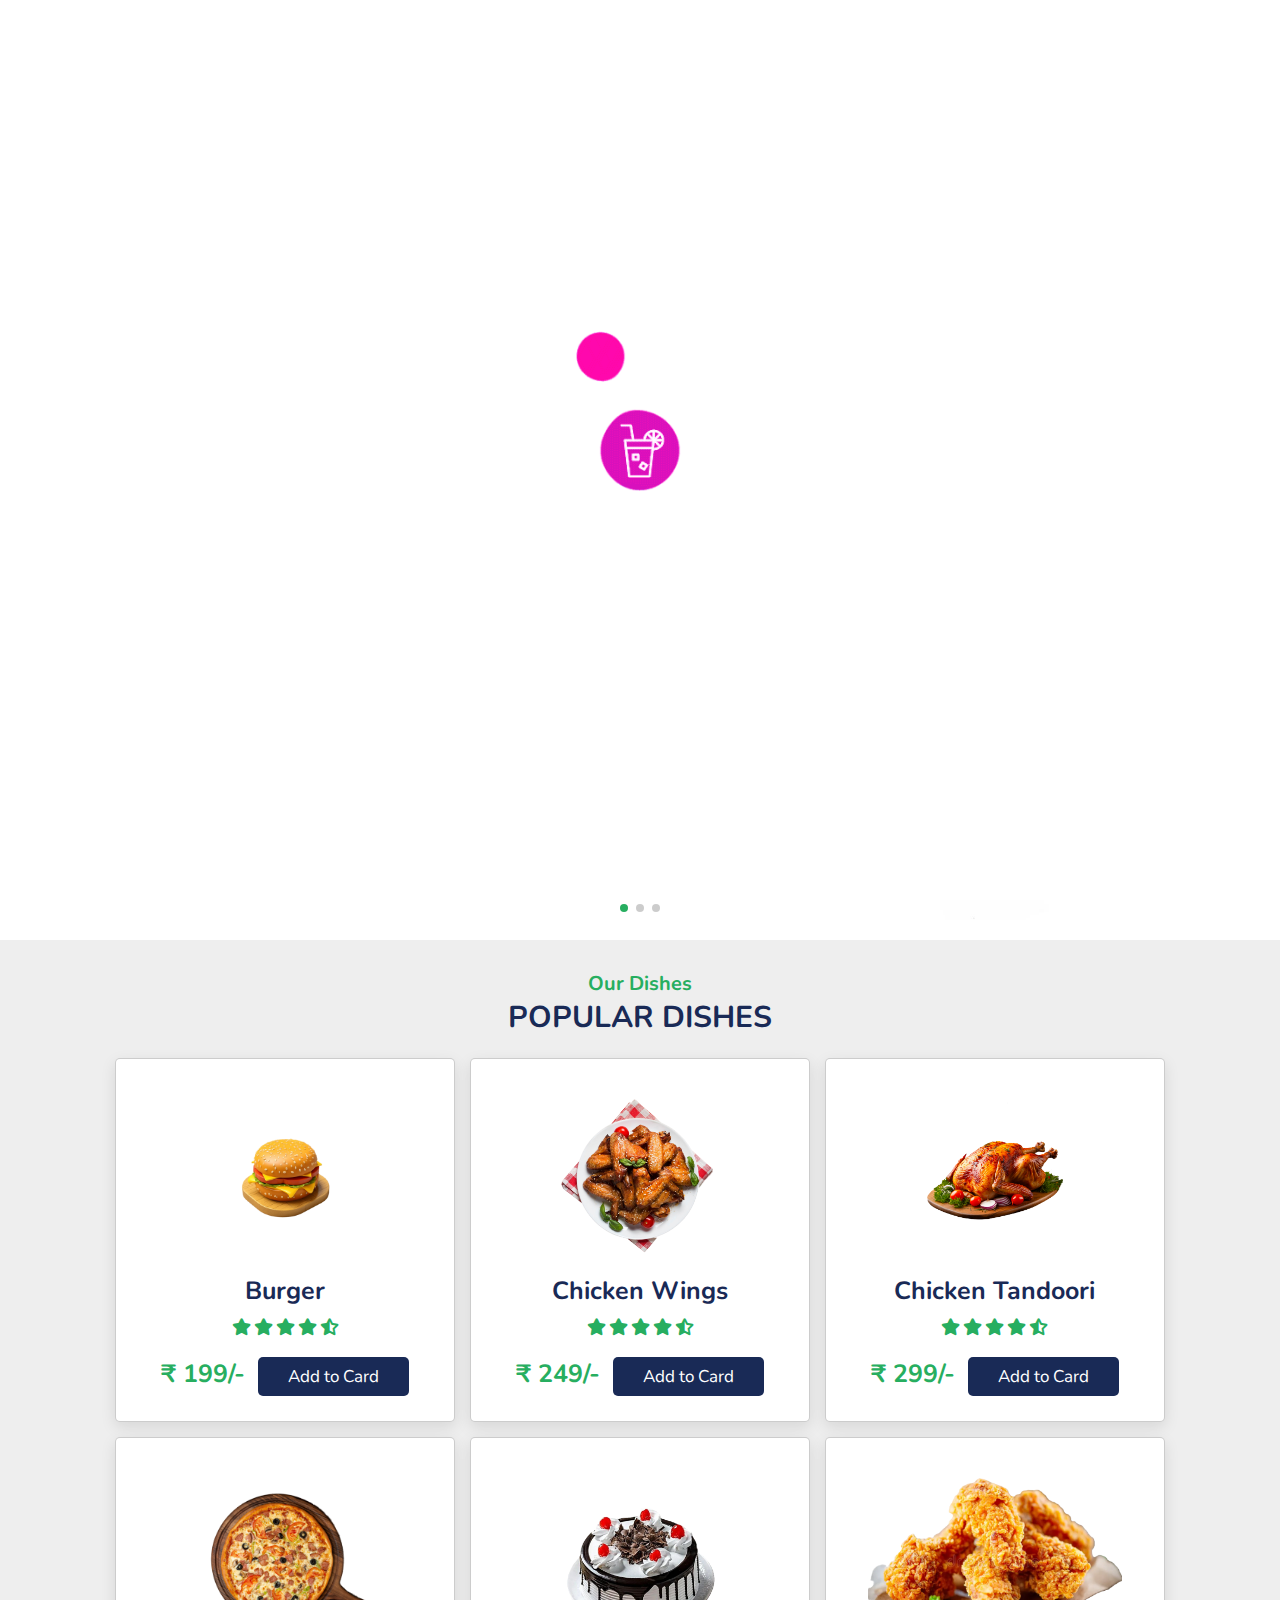
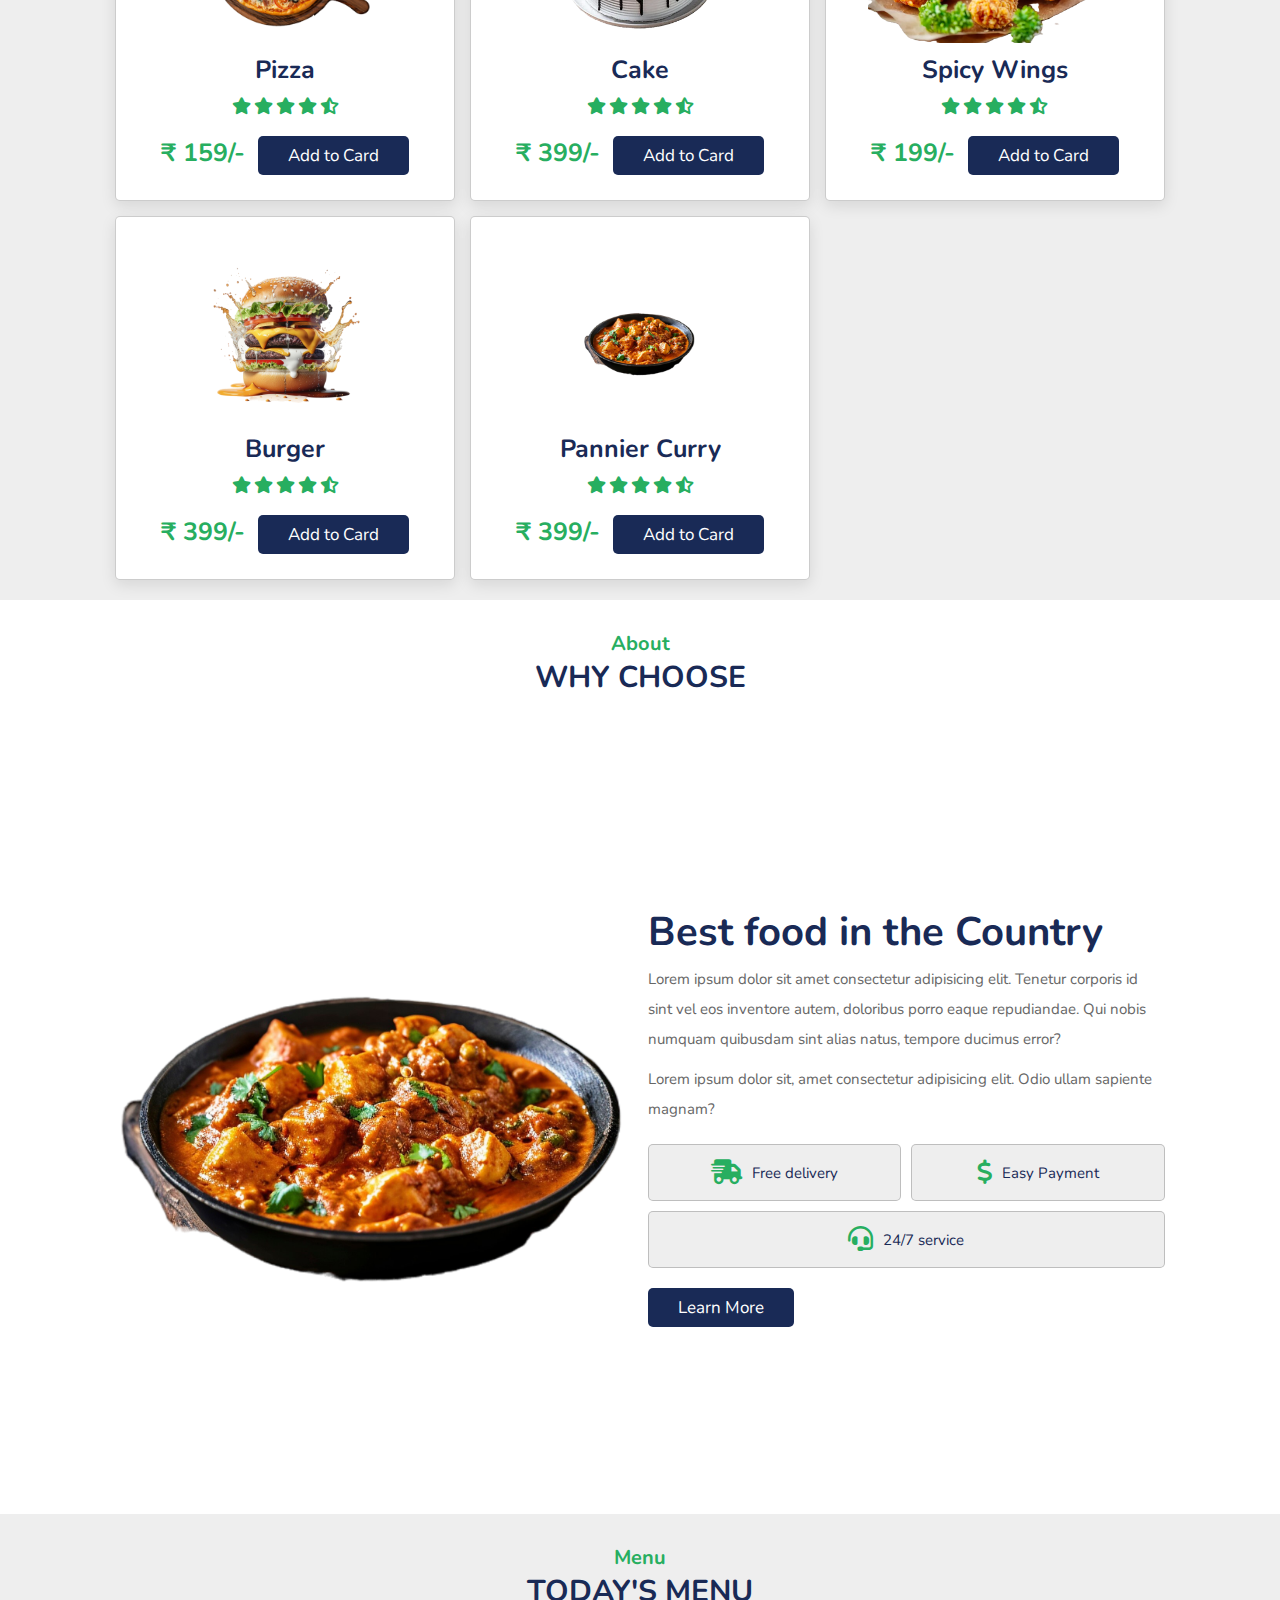
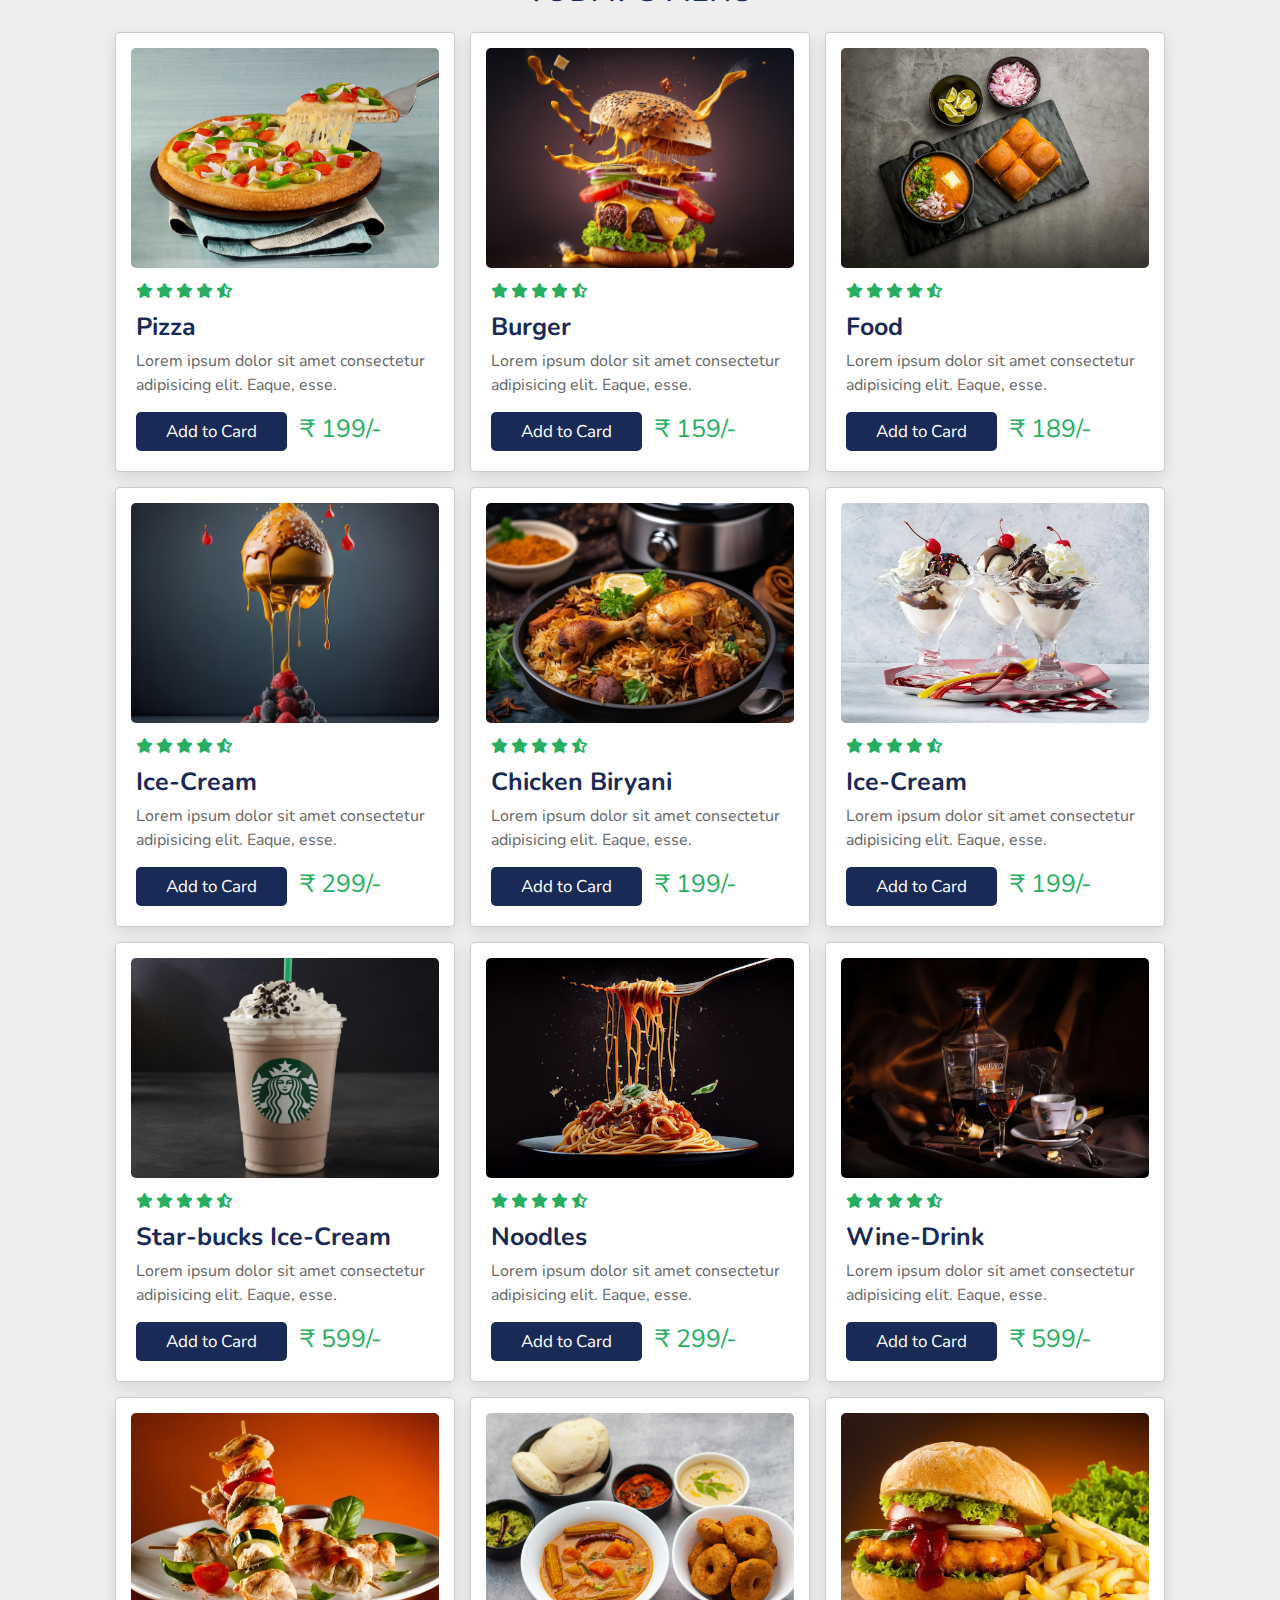
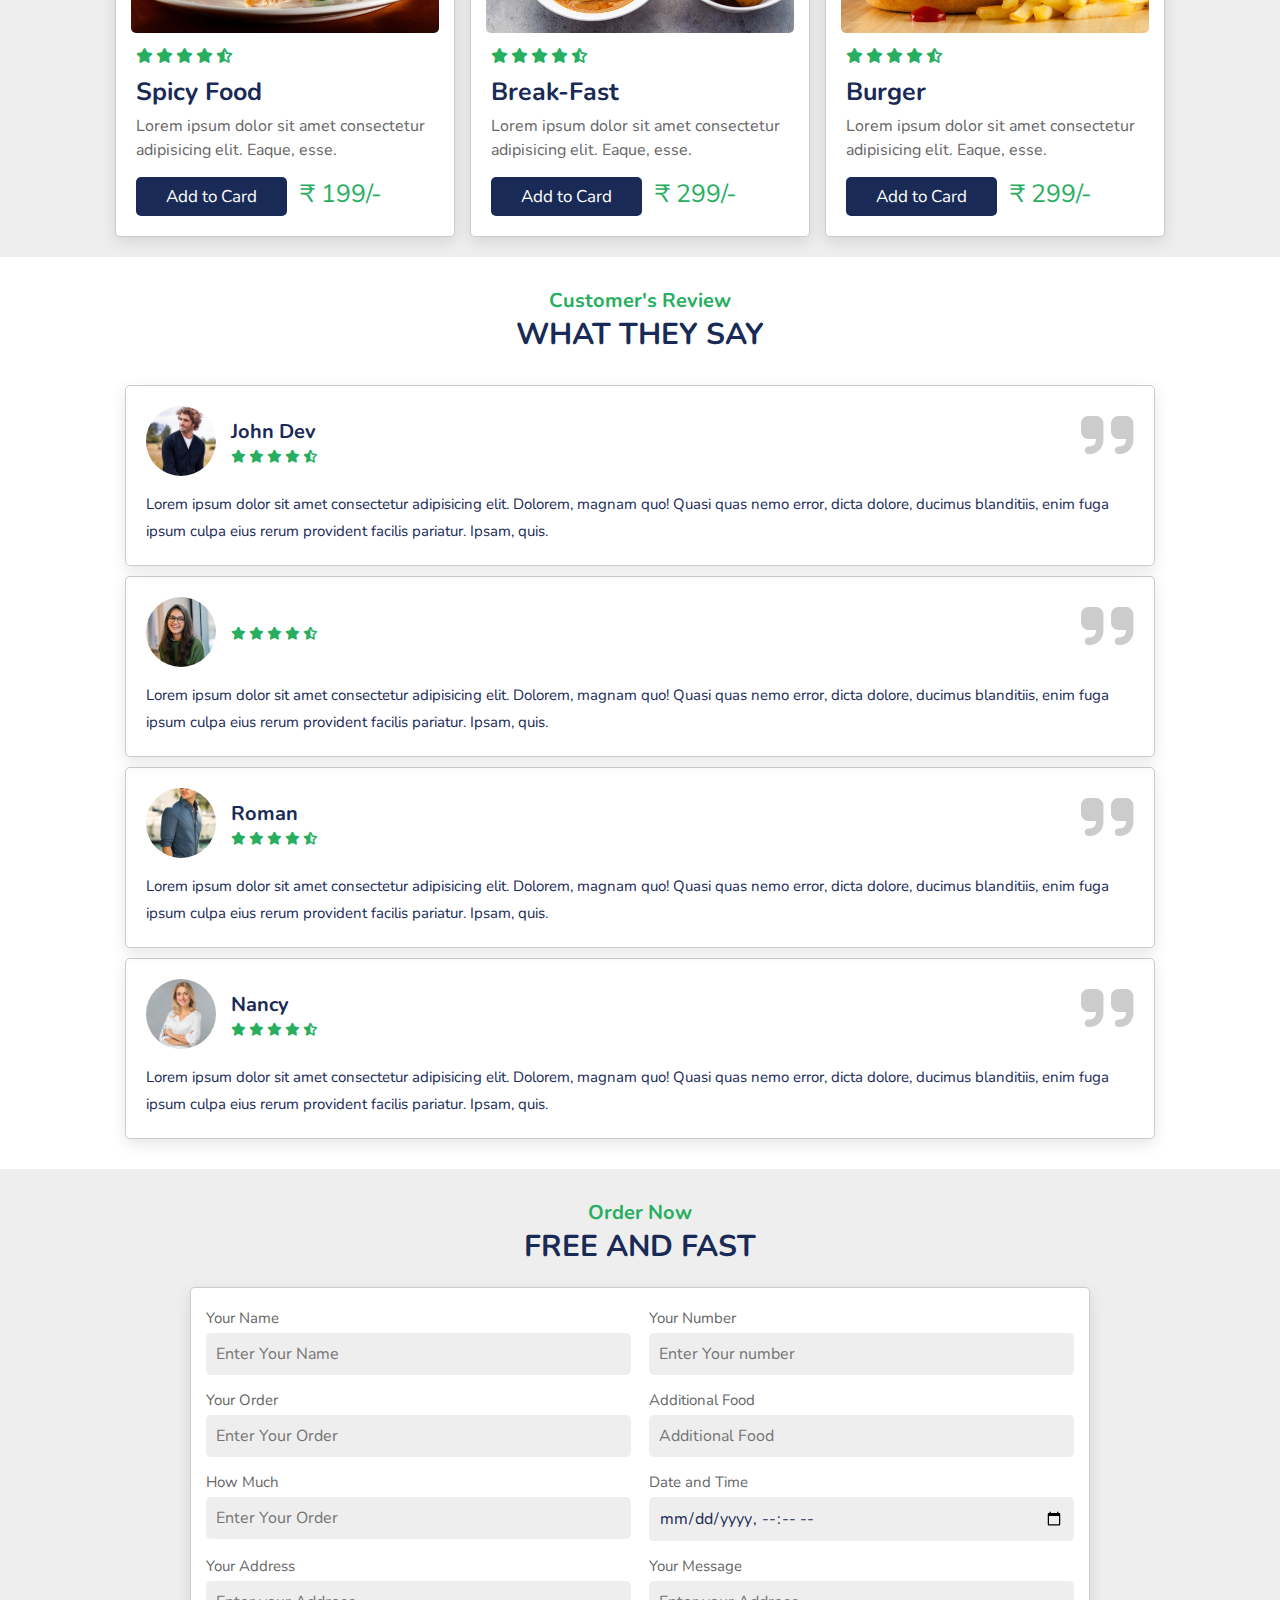
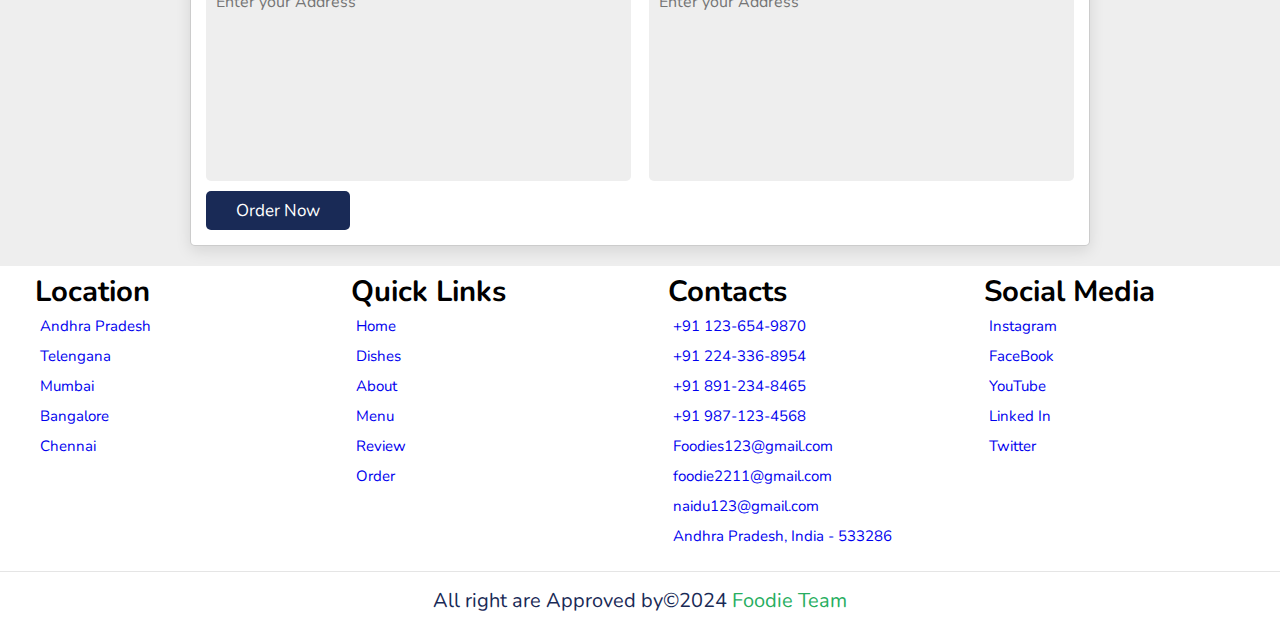
==== index.html @ 339eef03 "adding files" ====
<html lang="en">
  <head>
    <meta charset="UTF-8" />
    <meta name="viewport" content="width=device-width, initial-scale=1.0" />
    <title>Foodie Web-Page</title>
    <!-- font links -->
    <link
      rel="stylesheet"
      href="https://cdnjs.cloudflare.com/ajax/libs/font-awesome/6.5.2/css/all.min.css"
    />

    <link
      rel="stylesheet"
      href="https://cdn.jsdelivr.net/npm/swiper@11/swiper-bundle.min.css"
    />
    <link rel="icon" type="image/x-icon" href="Assets/LOGO.png">

    <!-- css link -->
    <link rel="stylesheet" href="stylee.css" />
  </head>
  <body>
    <!-- header section starts -->
    <header>
      <a href="#" class="logo"><i class="fas fa-utensils"></i> Foodie.</a>
       

      <nav class="navbar">
        <a class="active" href="#home">Home</a>
        <a href="#dishes">Dishes</a>
        <a href="#about">About</a>
        <a href="#menu">Menu</a>
        <a href="#review">Review</a>
        <a href="#order">Order</a>
        <span class="login"><a href="login.html">Login</a></span>
        <span class=""><a href="signup.html">SignUp</a></span>
      </nav>

      <div class="icons">
        <i class="fas fa-bars" id="menu-bars"></i>
        <i class="fas fa-search" id="search-icon"></i>
        <a href="#" class="fas fa-heart"></a>
        <a href="#" class="fas fa-shopping-cart"></a>
      </div>
    </header>

    <!-- search form -->
    <form action="" id="search-form">
      <input
        type="search"
        placeholder="Search Here ...."
        name=""
        id="search-box"
      />
      <label for="search-box" class="fas fa-search"></label>
      <i class="fas fa-times" id="close"></i>
    </form>

    <!-- home section starts -->

     <section class="home" id="#home">
      <div class="swiper mySwiper home-slider">
        <div class="swiper-wrapper wrapper">
          <div class="swiper-slide slide">
            <div class="content">
              <span>Special Dish</span>
              <h3>Spicy roles</h3>
              <p>
                Lorem ipsum dolor sit amet consectetur adipisicing elit. Ut quis
                sed ea.
              </p>
              <a href="#" class="btn">Order Now</a>
            </div>
            <div class="image">
              <img
                src="Assets/home-img-1.png"
                alt=""
                height="100%"
                class="img1"
              />
            </div>
          </div>
          <div class="swiper-slide slide">
            <div class="content">
              <span>Special Dish</span>
              <h3>Chicken Tandoori</h3>
              <p>
                Lorem ipsum dolor sit amet consectetur adipisicing elit. Ut quis
                sed ea.
              </p>
              <a href="#" class="btn">Order Now</a>
            </div>
            <div class="image">
              <img
                src="Assets/home-img-2.png"
                alt=""
                height="100%"
                class="img1"
              />
            </div>
          </div>
          <div class="swiper-slide slide">
            <div class="content">
              <span>Special Dish</span>
              <h3>Pizza cheese</h3>
              <p>
                Lorem ipsum dolor sit amet consectetur adipisicing elit. Ut quis
                sed ea.
              </p>
              <a href="#" class="btn">Order Now</a>
            </div>
            <div class="image">
              <img src="Assets/home-img-3.png" alt="" />
            </div>
          </div>
        </div>
        <div class="swiper-pagination"></div>
      </div>
     </section>

    <!-- Dishes section  -->

     <section class="dishes" id="dishes">
        <h3 class="sub-heading">Our Dishes</h3>
        <h1 class="heading">Popular Dishes</h1>

        <div class="box-container">
            <div class="box">
                <a href="#" class="fas fa-heart"></a>
                <a href="#" class="fas fa-eye"></a>
                <img src="Assets/dish-1.png" alt="" >
                <h3>Burger</h3>
                <div class="stars">
                    <i class="fas fa-star"></i>
                    <i class="fas fa-star"></i>
                    <i class="fas fa-star"></i>
                    <i class="fas fa-star"></i>
                    <i class="fas fa-star-half-alt"></i>
                </div>
                <span>&#8377 199/-</span>
                <a href="" class="btn">Add to Card</a>
            </div>
            <div class="box">
                <a href="#" class="fas fa-heart"></a>
                <a href="#" class="fas fa-eye"></a>
                <img src="Assets/dish-2.png" alt="" class="img-2">
                <h3>Chicken Wings</h3>
                <div class="stars">
                    <i class="fas fa-star"></i>
                    <i class="fas fa-star"></i>
                    <i class="fas fa-star"></i>
                    <i class="fas fa-star"></i>
                    <i class="fas fa-star-half-alt"></i>
                </div>
                <span>&#8377 249/-</span>
                <a href="" class="btn">Add to Card</a>
            </div>
            <div class="box">
                <a href="#" class="fas fa-heart"></a>
                <a href="#" class="fas fa-eye"></a>
                <img src="Assets/dish-3.png" alt="" >
                <h3>Chicken Tandoori</h3>
                <div class="stars">
                    <i class="fas fa-star"></i>
                    <i class="fas fa-star"></i>
                    <i class="fas fa-star"></i>
                    <i class="fas fa-star"></i>
                    <i class="fas fa-star-half-alt"></i>
                </div>
                <span>&#8377 299/-</span>
                <a href="" class="btn">Add to Card</a>
            </div>
            <div class="box">
                <a href="#" class="fas fa-heart"></a>
                <a href="#" class="fas fa-eye"></a>
                <img src="Assets/dish-4.png" alt="" >
                <h3>Pizza</h3>
                <div class="stars">
                    <i class="fas fa-star"></i>
                    <i class="fas fa-star"></i>
                    <i class="fas fa-star"></i>
                    <i class="fas fa-star"></i>
                    <i class="fas fa-star-half-alt"></i>
                </div>
                <span>&#8377 159/-</span>
                <a href="" class="btn">Add to Card</a>
            </div>
            <div class="box">
                <a href="#" class="fas fa-heart"></a>
                <a href="#" class="fas fa-eye"></a>
                <img src="Assets/dish-5.png" alt="" >
                <h3>Cake</h3>
                <div class="stars">
                    <i class="fas fa-star"></i>
                    <i class="fas fa-star"></i>
                    <i class="fas fa-star"></i>
                    <i class="fas fa-star"></i>
                    <i class="fas fa-star-half-alt"></i>
                </div>
                <span>&#8377 399/-</span>
                <a href="" class="btn">Add to Card</a>
            </div>
            <div class="box">
                <a href="#" class="fas fa-heart"></a>
                <a href="#" class="fas fa-eye"></a>
                <img src="Assets/dish-6.png" alt="">
                <h3>Spicy Wings</h3>
                <div class="stars">
                    <i class="fas fa-star"></i>
                    <i class="fas fa-star"></i>
                    <i class="fas fa-star"></i>
                    <i class="fas fa-star"></i>
                    <i class="fas fa-star-half-alt"></i>
                </div>
                <span>&#8377 199/-</span>
                <a href="" class="btn">Add to Card</a>
            </div>
            <div class="box">
                <a href="#" class="fas fa-heart"></a>
                <a href="#" class="fas fa-eye"></a>
                <img src="Assets/menu-2.png" alt="">
                <h3>Burger</h3>
                <div class="stars">
                    <i class="fas fa-star"></i>
                    <i class="fas fa-star"></i>
                    <i class="fas fa-star"></i>
                    <i class="fas fa-star"></i>
                    <i class="fas fa-star-half-alt"></i>
                </div>
                <span>&#8377 399/-</span>
                <a href="" class="btn">Add to Card</a>
            </div>
            <div class="box">
                <a href="#" class="fas fa-heart"></a>
                <a href="#" class="fas fa-eye"></a>
                <img src="Assets/about-img.png" alt="">
                <h3>Pannier Curry</h3>
                <div class="stars">
                    <i class="fas fa-star"></i>
                    <i class="fas fa-star"></i>
                    <i class="fas fa-star"></i>
                    <i class="fas fa-star"></i>
                    <i class="fas fa-star-half-alt"></i>
                </div>
                <span>&#8377 399/-</span>
                <a href="" class="btn">Add to Card</a>
            </div>
        </div>
     </section>  
    <!-- about section   -->
     <section class="about" id="about">
        <h3 class="sub-heading">About</h3>
        <h1 class="heading">Why Choose </h1>
        <div class="row">
            <div class="image">
                <img src="Assets/about-img.png" alt="">
            </div>
            <div class="content">
                <h3>Best food in the Country</h3>
                <p>Lorem ipsum dolor sit amet consectetur adipisicing elit. Tenetur corporis id sint vel eos inventore autem, doloribus porro eaque repudiandae. Qui nobis numquam quibusdam sint alias natus, tempore ducimus error?</p>
                <p>Lorem ipsum dolor sit, amet consectetur adipisicing elit. Odio ullam sapiente magnam?
                </p>
                <div class="icons-container">
                    <div class="icons">
                        <i class="fas fa-shipping-fast"></i>
                        <span>Free delivery</span>
                    </div>
                    <div class="icons">
                        <i class="fas fa-dollar-sign"></i>
                        <span>Easy Payment</span>
                    </div>
                    <div class="icons">
                        <i class="fas fa-headset"></i>
                        <span>24/7 service</span>
                    </div>
                </div>
                <a href="#" class="btn">Learn More</a>
            </div>
        </div>
     </section>
     <!-- menu section -->
     <section class="menu" id="menu">
        <h3 class="sub-heading">Menu</h3>
        <h1 class="heading">Today's Menu</h1>
        <div class="box-container">
            <div class="box">
                <div class="image">
                    <img src="Assets/menu-1.jpg" alt="">
                    <a href="#" class="fas fa-heart"></a>
                </div>
                <div class="content">
                    <div class="stars">
                        <i class="fas fa-star"></i>
                        <i class="fas fa-star"></i>
                        <i class="fas fa-star"></i>
                        <i class="fas fa-star"></i>
                        <i class="fas fa-star-half-alt"></i>
                    </div>
                    <h3>Pizza</h3>
                    <p>Lorem ipsum dolor sit amet consectetur adipisicing elit. Eaque, esse.</p>
                    <a href="#" class="btn"> Add to Card</a>
                    <span class="price">&#8377 199/-</span>
                </div>
            </div>
            <div class="box">
                <div class="image">
                    <img src="Assets/menu-2.avif" alt="">
                    <a href="#" class="fas fa-heart"></a>
                </div>
                <div class="content">
                    <div class="stars">
                        <i class="fas fa-star"></i>
                        <i class="fas fa-star"></i>
                        <i class="fas fa-star"></i>
                        <i class="fas fa-star"></i>
                        <i class="fas fa-star-half-alt"></i>
                    </div>
                    <h3>Burger</h3>
                    <p>Lorem ipsum dolor sit amet consectetur adipisicing elit. Eaque, esse.</p>
                    <a href="#" class="btn"> Add to Card</a>
                    <span class="price">&#8377 159/-</span>
                </div>
            </div>
            <div class="box">
                <div class="image">
                    <img src="Assets/menu-3.jpg" alt="">
                    <a href="#" class="fas fa-heart"></a>
                </div>
                <div class="content">
                    <div class="stars">
                        <i class="fas fa-star"></i>
                        <i class="fas fa-star"></i>
                        <i class="fas fa-star"></i>
                        <i class="fas fa-star"></i>
                        <i class="fas fa-star-half-alt"></i>
                    </div>
                    <h3>Food</h3>
                    <p>Lorem ipsum dolor sit amet consectetur adipisicing elit. Eaque, esse.</p>
                    <a href="#" class="btn"> Add to Card</a>
                    <span class="price">&#8377 189/-</span>
                </div>
            </div>
            <div class="box">
                <div class="image">
                    <img src="Assets/menu-4.avif" alt="">
                    <a href="#" class="fas fa-heart"></a>
                </div>
                <div class="content">
                    <div class="stars">
                        <i class="fas fa-star"></i>
                        <i class="fas fa-star"></i>
                        <i class="fas fa-star"></i>
                        <i class="fas fa-star"></i>
                        <i class="fas fa-star-half-alt"></i>
                    </div>
                    <h3>Ice-Cream</h3>
                    <p>Lorem ipsum dolor sit amet consectetur adipisicing elit. Eaque, esse.</p>
                    <a href="#" class="btn"> Add to Card</a>
                    <span class="price">&#8377 299/-</span>
                </div>
            </div>
            <div class="box">
                <div class="image">
                    <img src="Assets/menu-5.jpeg" alt="">
                    <a href="#" class="fas fa-heart"></a>
                </div>
                <div class="content">
                    <div class="stars">
                        <i class="fas fa-star"></i>
                        <i class="fas fa-star"></i>
                        <i class="fas fa-star"></i>
                        <i class="fas fa-star"></i>
                        <i class="fas fa-star-half-alt"></i>
                    </div>
                    <h3>Chicken Biryani</h3>
                    <p>Lorem ipsum dolor sit amet consectetur adipisicing elit. Eaque, esse.</p>
                    <a href="#" class="btn"> Add to Card</a>
                    <span class="price">&#8377 199/-</span>
                </div>
            </div>
            <div class="box">
                <div class="image">
                    <img src="Assets/menu-6.webp" alt="">
                    <a href="#" class="fas fa-heart"></a>
                </div>
                <div class="content">
                    <div class="stars">
                        <i class="fas fa-star"></i>
                        <i class="fas fa-star"></i>
                        <i class="fas fa-star"></i>
                        <i class="fas fa-star"></i>
                        <i class="fas fa-star-half-alt"></i>
                    </div>
                    <h3>Ice-Cream</h3>
                    <p>Lorem ipsum dolor sit amet consectetur adipisicing elit. Eaque, esse.</p>
                    <a href="#" class="btn"> Add to Card</a>
                    <span class="price">&#8377 199/-</span>
                </div>
            </div>
            <div class="box">
                <div class="image">
                    <img src="Assets/menu-7.jpg" alt="">
                    <a href="#" class="fas fa-heart"></a>
                </div>
                <div class="content">
                    <div class="stars">
                        <i class="fas fa-star"></i>
                        <i class="fas fa-star"></i>
                        <i class="fas fa-star"></i>
                        <i class="fas fa-star"></i>
                        <i class="fas fa-star-half-alt"></i>
                    </div>
                    <h3>Star-bucks Ice-Cream</h3>
                    <p>Lorem ipsum dolor sit amet consectetur adipisicing elit. Eaque, esse.</p>
                    <a href="#" class="btn"> Add to Card</a>
                    <span class="price">&#8377 599/-</span>
                </div>
            </div>
            <div class="box">
                <div class="image">
                    <img src="Assets/menu-8.avif" alt="">
                    <a href="#" class="fas fa-heart"></a>
                </div>
                <div class="content">
                    <div class="stars">
                        <i class="fas fa-star"></i>
                        <i class="fas fa-star"></i>
                        <i class="fas fa-star"></i>
                        <i class="fas fa-star"></i>
                        <i class="fas fa-star-half-alt"></i>
                    </div>
                    <h3>Noodles</h3>
                    <p>Lorem ipsum dolor sit amet consectetur adipisicing elit. Eaque, esse.</p>
                    <a href="#" class="btn"> Add to Card</a>
                    <span class="price">&#8377 299/-</span>
                </div>
            </div>
            <div class="box">
                <div class="image">
                    <img src="Assets/menu-9.jpg" alt="">
                    <a href="#" class="fas fa-heart"></a>
                </div>
                <div class="content">
                    <div class="stars">
                        <i class="fas fa-star"></i>
                        <i class="fas fa-star"></i>
                        <i class="fas fa-star"></i>
                        <i class="fas fa-star"></i>
                        <i class="fas fa-star-half-alt"></i>
                    </div>
                    <h3>Wine-Drink</h3>
                    <p>Lorem ipsum dolor sit amet consectetur adipisicing elit. Eaque, esse.</p>
                    <a href="#" class="btn"> Add to Card</a>
                    <span class="price">&#8377 599/-</span>
                </div>
            </div>
            <div class="box">
                <div class="image">
                    <img src="Assets/menu-10.jpg" alt="">
                    <a href="#" class="fas fa-heart"></a>
                </div>
                <div class="content">
                    <div class="stars">
                        <i class="fas fa-star"></i>
                        <i class="fas fa-star"></i>
                        <i class="fas fa-star"></i>
                        <i class="fas fa-star"></i>
                        <i class="fas fa-star-half-alt"></i>
                    </div>
                    <h3>Spicy Food</h3>
                    <p>Lorem ipsum dolor sit amet consectetur adipisicing elit. Eaque, esse.</p>
                    <a href="#" class="btn"> Add to Card</a>
                    <span class="price">&#8377 199/-</span>
                </div>
            </div>
            <div class="box">
                <div class="image">
                    <img src="Assets/menu-11.jpeg" alt="">
                    <a href="#" class="fas fa-heart"></a>
                </div>
                <div class="content">
                    <div class="stars">
                        <i class="fas fa-star"></i>
                        <i class="fas fa-star"></i>
                        <i class="fas fa-star"></i>
                        <i class="fas fa-star"></i>
                        <i class="fas fa-star-half-alt"></i>
                    </div>
                    <h3>Break-Fast</h3>
                    <p>Lorem ipsum dolor sit amet consectetur adipisicing elit. Eaque, esse.</p>
                    <a href="#" class="btn"> Add to Card</a>
                    <span class="price">&#8377 299/-</span>
                </div>
            </div>
            <div class="box">
                <div class="image">
                    <img src="Assets/menu-12.jpg" alt="">
                    <a href="#" class="fas fa-heart"></a>
                </div>
                <div class="content">
                    <div class="stars">
                        <i class="fas fa-star"></i>
                        <i class="fas fa-star"></i>
                        <i class="fas fa-star"></i>
                        <i class="fas fa-star"></i>
                        <i class="fas fa-star-half-alt"></i>
                    </div>
                    <h3>Burger</h3>
                    <p>Lorem ipsum dolor sit amet consectetur adipisicing elit. Eaque, esse.</p>
                    <a href="#" class="btn"> Add to Card</a>
                    <span class="price">&#8377 299/-</span>
                </div>
            </div>
        </div>
     </section>
    <!-- review section -->
     <section class="review" id="review">
        <h3 class="sub-heading">Customer's Review</h3>
        <h1 class="heading">What they Say</h1>
        <div class=" review-slider">
            <div class="">
                <div class="slide">
                    <i class="fas fa-quote-right"></i>
                    <div class="user">
                        <img src="Assets/pic-1.jpg" alt="">
                        <div class="user-info">
                            <h3>John Dev</h3>
                            <div class="stars">
                                <i class="fas fa-star"></i>
                                <i class="fas fa-star"></i>
                                <i class="fas fa-star"></i>
                                <i class="fas fa-star"></i>
                                <i class="fas fa-star-half-alt"></i>
                            </div>
                        </div>
                    </div>
                    <p>Lorem ipsum dolor sit amet consectetur adipisicing elit. Dolorem, magnam quo! Quasi quas nemo error, dicta dolore, ducimus blanditiis, enim fuga ipsum culpa eius rerum provident facilis pariatur. Ipsam, quis.</p>
                </div>
            </div>
            <div class="Jenny">
                <div class="slide">
                    <i class="fas fa-quote-right"></i>
                    <div class="user">
                        <img src="Assets/pic-2.jpg" alt="">
                        <div class="user-info">
                            <h3></h3>
                            <div class="stars">
                                <i class="fas fa-star"></i>
                                <i class="fas fa-star"></i>
                                <i class="fas fa-star"></i>
                                <i class="fas fa-star"></i>
                                <i class="fas fa-star-half-alt"></i>
                            </div>
                        </div>
                    </div>
                    <p>Lorem ipsum dolor sit amet consectetur adipisicing elit. Dolorem, magnam quo! Quasi quas nemo error, dicta dolore, ducimus blanditiis, enim fuga ipsum culpa eius rerum provident facilis pariatur. Ipsam, quis.</p>
                </div>
            </div>
            <div class="">
                <div class="slide">
                    <i class="fas fa-quote-right"></i>
                    <div class="user">
                        <img src="Assets/pic-3.jpg" alt="">
                        <div class="user-info">
                            <h3>Roman</h3>
                            <div class="stars">
                                <i class="fas fa-star"></i>
                                <i class="fas fa-star"></i>
                                <i class="fas fa-star"></i>
                                <i class="fas fa-star"></i>
                                <i class="fas fa-star-half-alt"></i>
                            </div>
                        </div>
                    </div>
                    <p>Lorem ipsum dolor sit amet consectetur adipisicing elit. Dolorem, magnam quo! Quasi quas nemo error, dicta dolore, ducimus blanditiis, enim fuga ipsum culpa eius rerum provident facilis pariatur. Ipsam, quis.</p>
                </div>
            </div>
            <div class="">
                <div class=" slide">
                    <i class="fas fa-quote-right"></i>
                    <div class="user">
                        <img src="Assets/pic-4.avif" alt="">
                        <div class="user-info">
                            <h3>Nancy</h3>
                            <div class="stars">
                                <i class="fas fa-star"></i>
                                <i class="fas fa-star"></i>
                                <i class="fas fa-star"></i>
                                <i class="fas fa-star"></i>
                                <i class="fas fa-star-half-alt"></i>
                            </div>
                        </div>
                    </div>
                    <p>Lorem ipsum dolor sit amet consectetur adipisicing elit. Dolorem, magnam quo! Quasi quas nemo error, dicta dolore, ducimus blanditiis, enim fuga ipsum culpa eius rerum provident facilis pariatur. Ipsam, quis.</p>
                </div>
            </div>
        </div>
     </section>
     <!-- Order section -->
      <section class="order" id="order">
        <h3 class="sub-heading">Order Now</h3>
        <h1 class="heading">Free and Fast</h1>
        <form action="">
            <div class="inputBox">
                <div class="input">
                    <span>Your Name</span>
                    <input type="text" name="" placeholder="Enter Your Name" id="">
                </div>
                <div class="input">
                    <span>Your Number</span>
                    <input type="number" name="" placeholder="Enter Your number" id="">
                </div>
            </div>
            <div class="inputBox">
                <div class="input">
                    <span>Your Order</span>
                    <input type="text" name="" placeholder="Enter Your Order" id="">
                </div>
                <div class="input">
                    <span>Additional Food</span>
                    <input type="number" name="" placeholder="Additional Food" id="">
                </div>
            </div>
            <div class="inputBox">
                <div class="input">
                    <span>How Much</span>
                    <input type="number" name="" placeholder="Enter Your Order" id="">
                </div>
                <div class="input">
                    <span>Date and Time</span>
                    <input type="datetime-local" name="" id="">
                </div>
            </div>
            <div class="inputBox">
                <div class="input">
                    <span>Your Address</span>
                    <textarea name="" placeholder="Enter your Address" id="" cols="30" rows="10"></textarea>
                </div>
                <div class="input">
                    <span>Your Message</span>
                    <textarea name="" placeholder="Enter your Address" id="" cols="30" rows="10"></textarea>
                </div>
            </div>
            <input type="submit" value="Order Now" class="btn">
        </form>
      </section>

    <!-- footer section -->
      <footer class="footer">
        <div class="box-container">
            <div class="box">
                <h3>Location</h3>
                <a href="#">Andhra Pradesh</a>
                <a href="#">Telengana</a>
                <a href="#">Mumbai</a>
                <a href="#">Bangalore</a>
                <a href="#">Chennai</a>
            </div>
            <div class="box">
                <h3>Quick Links</h3>
                <a href="#">Home</a>
                <a href="#">Dishes</a>
                <a href="#">About</a>
                <a href="#">Menu</a>
                <a href="#">Review</a>
                <a href="#">Order</a>
            </div>
            <div class="box">
                <h3>Contacts</h3>
                <a href="#">+91 123-654-9870</a>
                <a href="#">+91 224-336-8954</a>
                <a href="#">+91 891-234-8465</a>
                <a href="#">+91 987-123-4568</a>
                <a href="#">Foodies123@gmail.com</a>
                <a href="#">foodie2211@gmail.com</a>
                <a href="#">naidu123@gmail.com</a>
                <a href="#">Andhra Pradesh, India - 533286</a>
            </div>
            <div class="box">
                <h3> Social Media</h3>
                <a href="#">Instagram</a>
                <a href="#">FaceBook</a>
                <a href="#">YouTube</a>
                <a href="#">Linked In</a>
                <a href="#">Twitter</a>
            </div>
        </div>
        <div class="credit">All right are Approved by&copy;2024 <span>Foodie Team</span></div>
      </footer>
     
    <!-- loader part -->
     <div class="loader-container">
        <img src="Assets/loader.gif" alt="">
     </div>

    <script src="https://cdn.jsdelivr.net/npm/swiper@11/swiper-bundle.min.js"></script>
    <script src="script.js"></script>
  </body>
</html>
---- stylee.css ----
@import url("https://fonts.googleapis.com/css2?family=Nunito:ital,wght@0,200..1000;1,200..1000&display=swap");

:root {
  --green: #27ae60;
  --black: #192a56;
  --light-color: #666;
  --box-shadow: 0 0.5rem 1.5rem rgba(0, 0, 0, 0.1);
}

* {
  font-family: "NUnito", sans-serif;
  margin: 0;
  padding: 0;
  box-sizing: border-box;
  text-decoration: none;
  outline: none;
  border: none;
  transition: all 0.2s linear;
}

html {
  font-size: 62.5%;
  overflow-x: hidden;
  scroll-padding-top: 5.5rem;
  scroll-behavior: smooth;
}
section{
  padding: 2rem 9%;
}

section:nth-child(even){
  background: #eee;
}
.sub-heading{
  text-align: center;
  color: var(--green);
  font-size: 2rem;
  padding-top: 1rem;
}
.heading{
  text-align: center;
  color: var(--black);
  font-size: 3rem;
  padding-bottom: 2rem;
  text-transform: uppercase;
}
.btn{
  margin-top: 1rem;
  display: inline-block;
  font-size: 1.7rem;
  color: #fff;
  cursor: pointer;
  background: var(--black);
  border-radius: .5rem;
  padding: .8rem 3rem;
}
.btn:hover{
  background: var(--green);
  letter-spacing: .1rem;
}

header {
  position: fixed;
  top: 0;
  left: 0;
  right: 0;
  background: #fff;
  padding: 1rem 7%;
  display: flex;
  align-items: center;
  justify-content: space-between;
  z-index: 1000;
  box-shadow: var(--box-shadow);
}

header .logo {
  color: var(--black);
  font-size: 2.5rem;
  font-weight: bolder;
}

header .logo i {
  color: var(--green);
}
header .navbar .login{
  padding-left: 5rem;
}
header .navbar a {
  font-size: 1.7rem;
  border-radius: 0.5rem;
  padding: 0.5rem 1.5rem;
  color: var(--light-color);
}

header .navbar a.active,
header .navbar a:hover {
  color: #fff;
  background-color: var(--green);
}

header .icons i,
header .icons a {
  cursor: pointer;
  margin-left: 0.5rem;
  height: 4.5rem;
  line-height: 4.5rem;
  width: 4.5rem;
  text-align: center;
  font-size: 1.7rem;
  color: var(--black);
  border-radius: 50%;
  background-color: #eee;
}

header .icons i:hover,
header .icons a:hover {
  color: #fff;
  background: var(--green);
  transform: rotate(360deg);
}

header .icons #menu-bars {
  display: none;
}

#search-form{
  position: fixed;
  top: -110%; left: 0;
  height: 100%; width: 100%;
  z-index: 1004;
  background: rgba(0, 0, 0, .8);
  display: flex;
  align-items: center;
  justify-content: center;
  padding: 0 1rem;
}

#search-form.active{
  top: 0;
}

#search-form #search-box{
  width: 50rem;
  border-bottom: .1rem solid #fff;
  padding: 1rem 0;
  font-size: 3rem;
  text-transform: none;
  background:none;
  color: #fff;
}

#search-form #search-box::-webkit-search-cancel-button{
  -webkit-appearance: none;
}

#search-form label{
  color: #fff;
  cursor: pointer;
  font-size: 3rem;
}

#search-form label:hover{
  color: var(--green);
}

#search-form #close{
  position: absolute;
  color: #fff;
  cursor: pointer;
  top: 2rem ;right: 3rem;
  font-size: 5rem;
}

#search-form i:hover{
  transform: rotate(90deg);
}

.home .home-slider .slide{
  display: flex;
  align-items: center;
  flex-wrap: wrap;
  gap: 2rem;
  padding-top: 9rem;
}

.home .home-slider .slide .content{
  flex: 1 1 45rem;
}

.home .home-slider .slide .image{
  flex: 1 1 45rem;
}

.home .home-slider .slide .image img{
  width: 100%;
}

.home .home-slider .slide .content span{
  color: var(--green);
  font-size: 2.5rem;
}

.home .home-slider .slide .content h3{
  color: var(--black);
  font-size: 6rem;
}

.home .home-slider .slide .content p{
  color: var(--light-color);
  font-size: 2.2rem; 
  padding: 1rem 0;
}
.swiper-pagination-bullet-active{
  background: var(--green);
}

.dishes .box-container{
  display: grid;
  grid-template-columns: repeat(auto-fit, minmax(28rem, 1fr));
  gap: 1.5rem;
}

.dishes .box-container .box{
  padding: 2.5rem;
  background: #fff;
  border-radius: .5rem;
  border: .1rem solid rgba(0, 0, 0, 0.2);
  box-shadow: var(--box-shadow);
  position: relative;
  overflow: hidden;
  text-align: center;
  cursor: pointer;
}

.dishes .box-container .box .fa-heart,
.dishes .box-container .box .fa-eye{
  position: absolute;
  top: 1.5rem;
  background: #eee;
  border-radius: 50%;
  height: 5rem;
  width: 5rem;
  line-height: 5rem;
  font-size: 2rem;
  color: var(--black);
}
.dishes .box-container .box .fa-heart:hover,
.dishes .box-container .box .fa-eye:hover{
  background: var(--green);
  color: #fff;
}

.dishes .box-container .box .fa-heart{
  right: -15rem;
}
.dishes .box-container .box .fa-eye{
  left: -15rem;
}

.dishes .box-container .box:hover  .fa-heart{
  right: 1.5rem;
}
.dishes .box-container .box:hover  .fa-eye{
  left: 1.5rem;
}

.dishes .box-container .box img{
  height: 17rem;
  margin: 1rem 0;
}
.dishes .box-container .box .img-2{
  padding-left: 60px;
}
.dishes .box-container .box h3{
  color: var(--black);
  font-size: 2.5rem;
}
.dishes .box-container .box .stars{
  padding: 1rem 0;
}
.dishes .box-container .box .stars i{
  color: var(--green);
  font-size: 1.7rem;
}

.dishes .box-container .box span{
  color: var(--green);
  font-weight: bolder;
  font-size: 2.5rem;
  margin-right: 1rem;
}

.about .row{
  display: flex;
  flex-wrap: wrap;
  gap: 1.5rem;
  align-items: center;
 
}
.about .row .image{
  flex: 1 1 45rem;
  
}
.about .row .image img{
  width:  100%;
}
.about .row .content{
  flex: 1 1 45rem;
  padding-top: 2rem;
}
.about .row .content h3{
  color: var(--black);
  font-size: 4rem;
 
}

.about .row .content p{
  color: var(--light-color);
  font-size: 1.5rem;
  padding: .5rem 0;
  line-height: 2;
}

.about .row .content .icons-container{
  display: flex;
  gap: 1rem;
  flex-wrap: wrap;
  padding: 1rem 0;
  margin-top: .5rem;
}
.about .row .content .icons-container .icons{
  background: #eee;
  border-radius: .5rem;
  border: .1rem solid rgba(0, 0, 0, 0.2);
  display: flex;
  align-items: center;
  justify-content: center;
  gap: 1rem;
  flex:  1 1 17rem;
  padding: 1.5rem 1rem;
}
.about .row .content .icons-container .icons i{
  font-size: 2.5rem;
  color: var(--green);
}
.about .row .content .icons-container .icons span{
  font-size: 1.5rem;
  color: var(--black);
}

.menu .box-container{
  display: grid;
  grid-template-columns: repeat(auto-fit, minmax(30rem, 1fr));
  gap: 1.5rem;
}

.menu .box-container .box{
  background: #fff;
  border: .1rem solid rgba(0, 0, 0, 0.2);
  border-radius: .5rem;
  box-shadow: var(--box-shadow);
  cursor: pointer;
}
.menu .box-container .box .image{
  height: 25rem;
  width: 100%;
  padding: 1.5rem;
  overflow: hidden;
}
.menu .box-container .box .image img{
  height: 100%;
  width: 100%;
  border-radius: .5rem;
  object-fit: cover;
}

.menu .box-container .box .image .fa-heart{
  position: absolute;
  top: 2.5rem;
  right: 2.5rem;
  width: 5rem;
  height: 5rem;
  line-height: 5rem;
  text-align: center;
  font-size: 2rem;
  background: #fff;
  border-radius: 50%;
  color: var(--black);
}
.menu .box-container .box .image .fa-heart:hover{
  background-color: var(--green);
  color: #fff;
}

.menu .box-container .box .content{
  padding: 2rem;
  padding-top: 0;
}
.menu .box-container .box .content .stars{
  padding-bottom: 1rem;
}
.menu .box-container .box .content .stars i{
  font-size: 1.5rem;
  color: var(--green);
}
.menu .box-container .box .content h3{
  color: var(--black);
  font-size: 2.5rem;
}
.menu .box-container .box .content p{
  color: var(--light-color);
  font-size: 1.6rem;
  padding: .5rem 0;
  line-height: 1.5;
}

.menu .box-container .box .content .price{
  color: var(--green);
  margin-left: 1rem;
  font-size: 2.5rem;
}

.review .slide{
  padding:  2rem;
  box-shadow: var(--box-shadow);
  border: .1rem solid rgba(0, 0, 0, 0.2);
  border-radius: .5rem;
  position: relative;
  margin: 1rem;
}
.review .slide .fa-quote-right{
  position: absolute;
  top: 2rem;
  right: 2rem;
  font-size: 6rem;
  color: #ccc;

}
.review .slide .user{
  display: flex;
  gap:1.5rem;
  align-items:  center;
  padding-bottom: 1.5rem;
}
.review .slide .user img{
  height: 7rem;
  width: 7rem;
  border-radius: 50%;
  object-fit: cover;
}
.review .slide .user h3{
  color: var(--black);
  font-size: 2rem;
  padding-bottom: .5rem;
}
.review .slide .user i{
  font-size: 1.3rem;
  color: var(--green);
}
.review .slide p{
  font-size: 1.5rem;
  line-height: 1.8;
  color: var(--black);
}

.order form{
  max-width: 90rem;
  border-radius: .5rem;
  box-shadow: var(--box-shadow);
  border: .1rem solid rgba(0, 0, 0, 0.2);
  background: #fff;
  padding: 1.5rem;
  margin: 0 auto;
}

.order form .inputBox{
  display: flex;
  flex-wrap: wrap;
  justify-content: space-between;
}
.order form .inputBox .input{
  width: 49%;
}
.order form .inputBox .input span{
  display: block;
  padding: .5rem 0;
  color: var(--light-color);
  font-size: 1.5rem;
}
.order form .inputBox .input input,
.order form .inputBox .input textarea{
  background: #eee;
  border-radius: .5rem;
  padding:  1rem ;
  font-size:  1.6rem;
  color: var(--black);
  text-transform: none;
  margin-bottom: 1rem;
  width:100%
}
.order form .inputBox .input input:focus,
.order form .inputBox .input textarea:focus{
  border: .1rem solid var(--green);
}

.order form .inputBox .input textarea{
  height: 20rem;
  resize: none;
}
.order form .btn{
  margin-top: 0;
}
.footer .box-container{
  display: grid;
  grid-template-columns: repeat(auto-fit, minmax(25rem, 1fr));
  gap:1.5rem;
  margin-left: 3rem;
}

.footer .box-container .box{
  padding: .5rem;
  font-size: 2.5rem;
  color: val(--black);
}
.footer .box-container .box a{
  display: block;
  padding: .5rem;
  font-size: 1.5rem;
  color: val(--light-color);
}
.footer .box-container .box a:hover{
  color: var(--green);
  text-decoration: underline;
}

.footer .credit{
  text-align: center;
  border-top:  .1rem solid rgba(0, 0, 0, .1);
  font-size: 2rem;
  color: var(--black);
  padding: .5rem;
  padding-top: 1.5rem;
  margin-top: 1.5rem;
}
.footer .credit span{
  color: var(--green);
}
.loader-container{
  position: fixed;
  top: 0;
  left: 0;
  height: 100%;
  width: 100%;
  z-index: 10000;
  background: #fff;
  display: flex;
  align-items: center;
  justify-content: center;
  overflow: hidden;
  
}
.loader-container img{
  width: 35rem;
}

.loader-container.fade-out{
  top: 110%;
  opacity: 0;
}





/* login stylesheets */


























/* media queries  */
@media (max-width: 991px) {
  html {
    font-size: 50%;
  }
  header{
    padding: 1rem 2rem;

  }
  header{
    padding: 1rem 2rem;
    
  }
  section{
    padding: 2rem;
    
  }
  
}

@media (max-width: 768px) {

  header .icons #menu-bars {
    display: inline-block;
  }

  header .navbar {
    position: absolute;
    top: 100%;
    left: 0;
    right: 0;
    background: #fff;
    border-top: .1rem solid rgba(0, 0, 0, 0.2);
    border-bottom: .1rem solid rgba(0, 0, 0, 0.2);
    padding: 1rem;
    clip-path: polygon(0 0, 100% 0, 100% 0 ,0 0);
  }

  header .navbar.active{
    clip-path: polygon(0 0, 100% 0, 100% 100% ,0% 100%) ;
  }
  header .navbar a {
    display: block;
    padding: 1.5rem;
    margin: 1rem;
    font-size: 2rem;
    background: #eee;
  }
  #search-form #search-box{
    width: 90%;
    margin: 0 1rem;
  }
  .img1{
    height:70%;
  }
  .home .home-slider .slide .image img{
    width: 70%;
    margin-left: 15%;
  }
  .home .home-slider .slide .content h3{
    font-size: 5rem;
  }
  
  .dishes .box-container .box img{
    height: auto;
    width: 100%;
  }
  
}
@media (max-width: 450px) {
  html {
    font-size: 50%;
  }
  .dishes .box-container .box img{
    height: auto;
    width: 100%;
  }
  .order form .inputBox .input{
    width: 100%;
  }
  
}
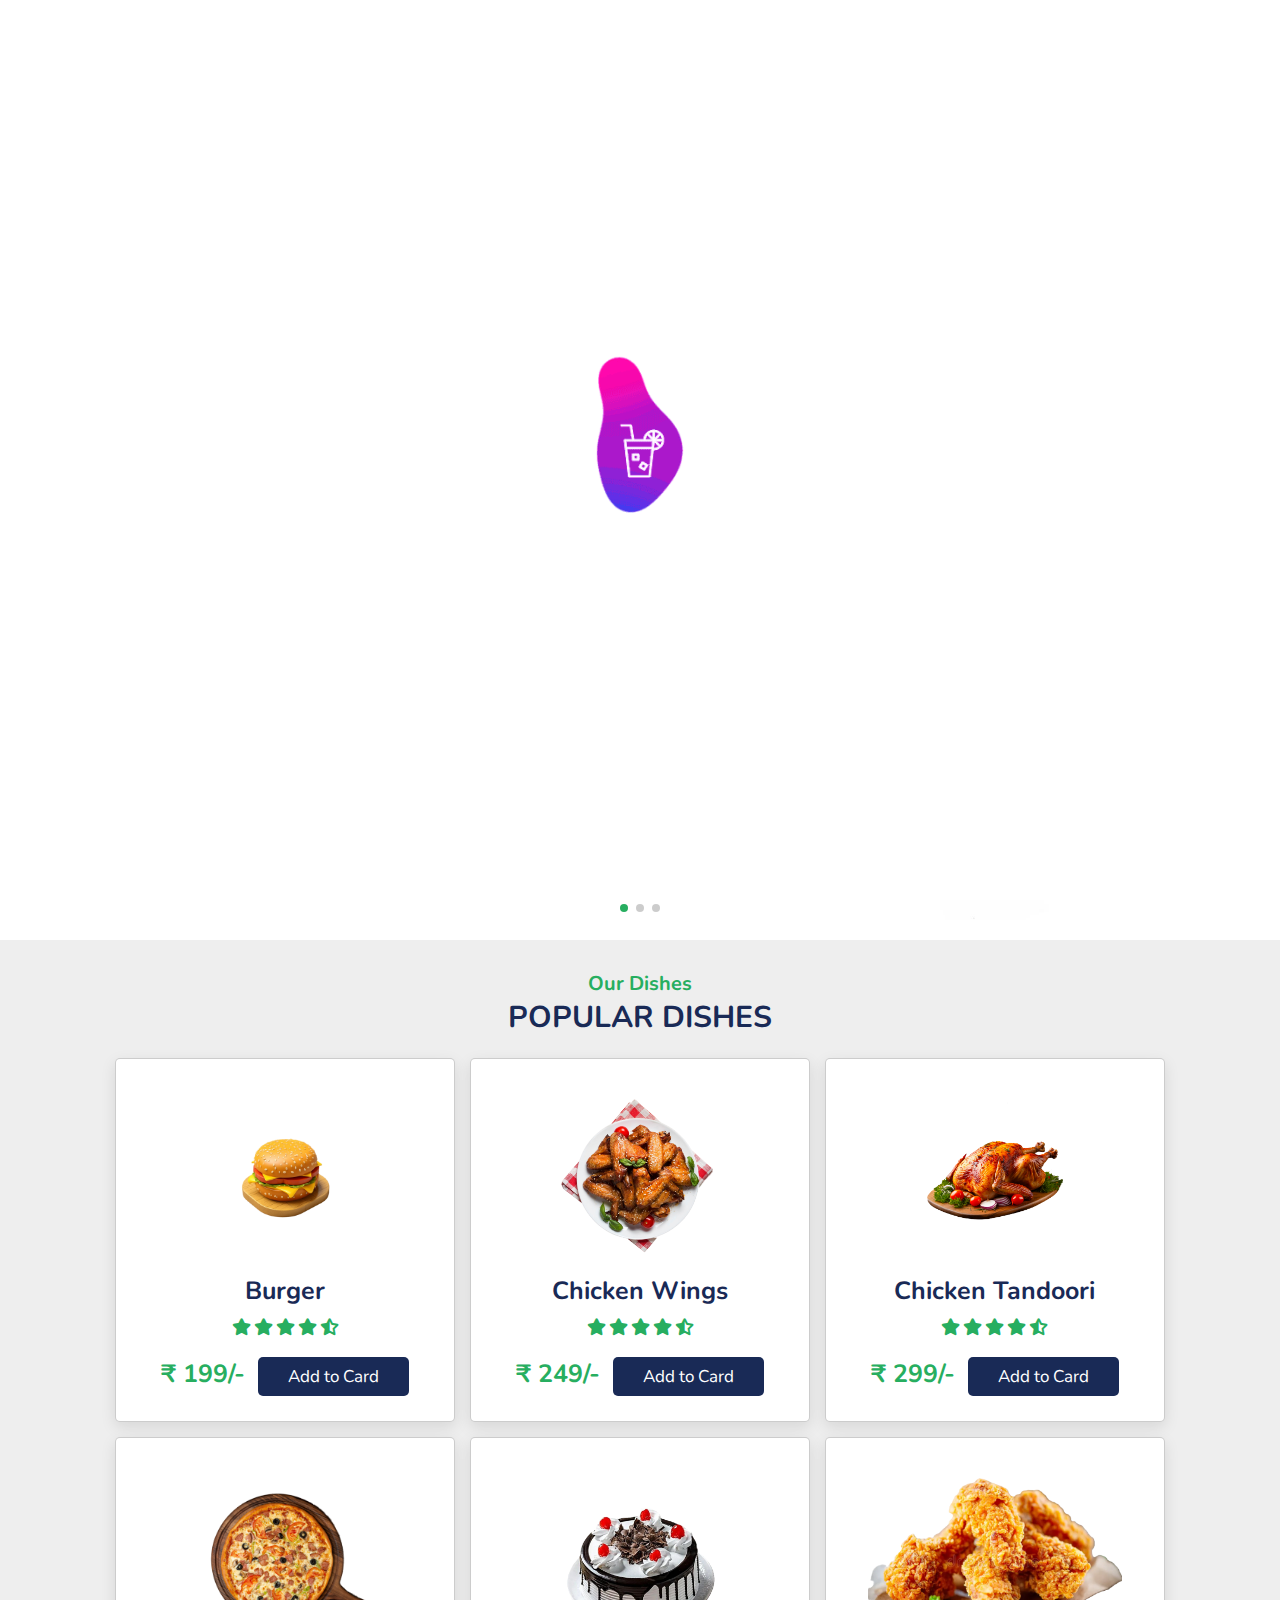
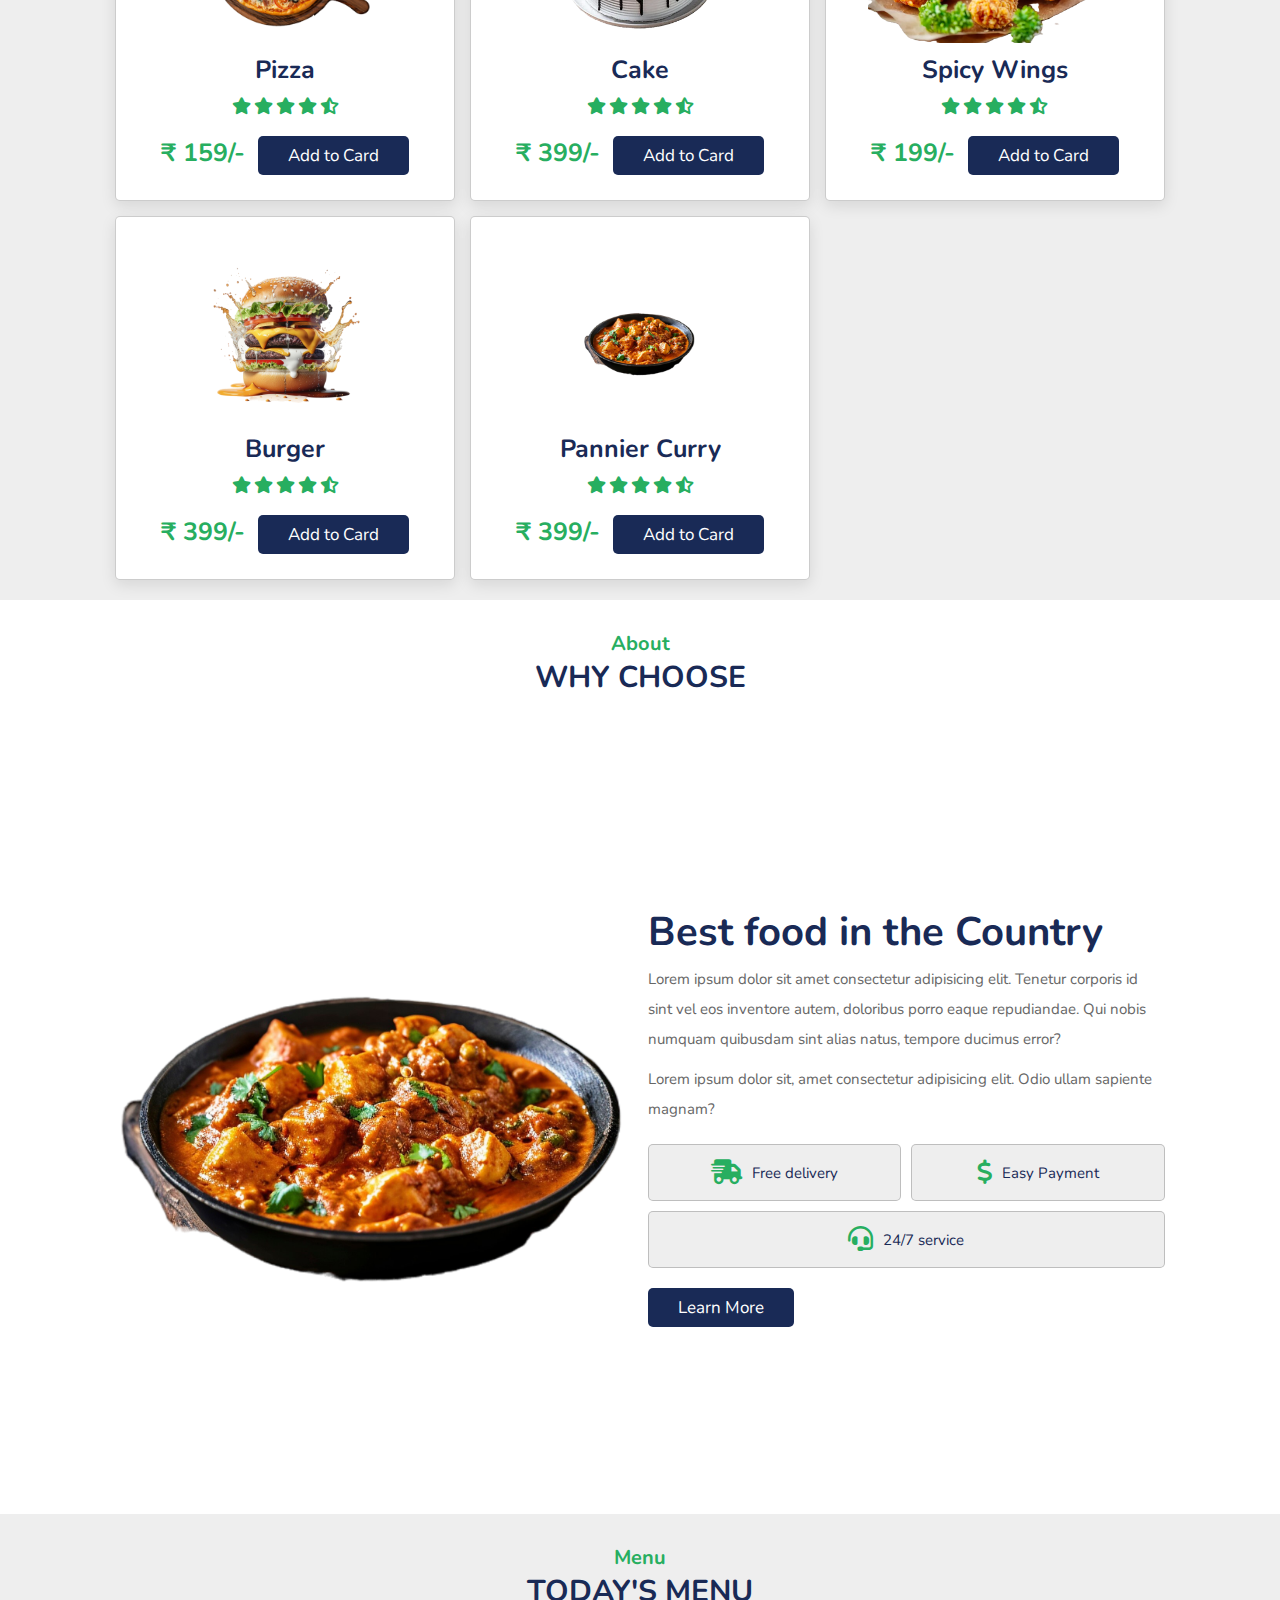
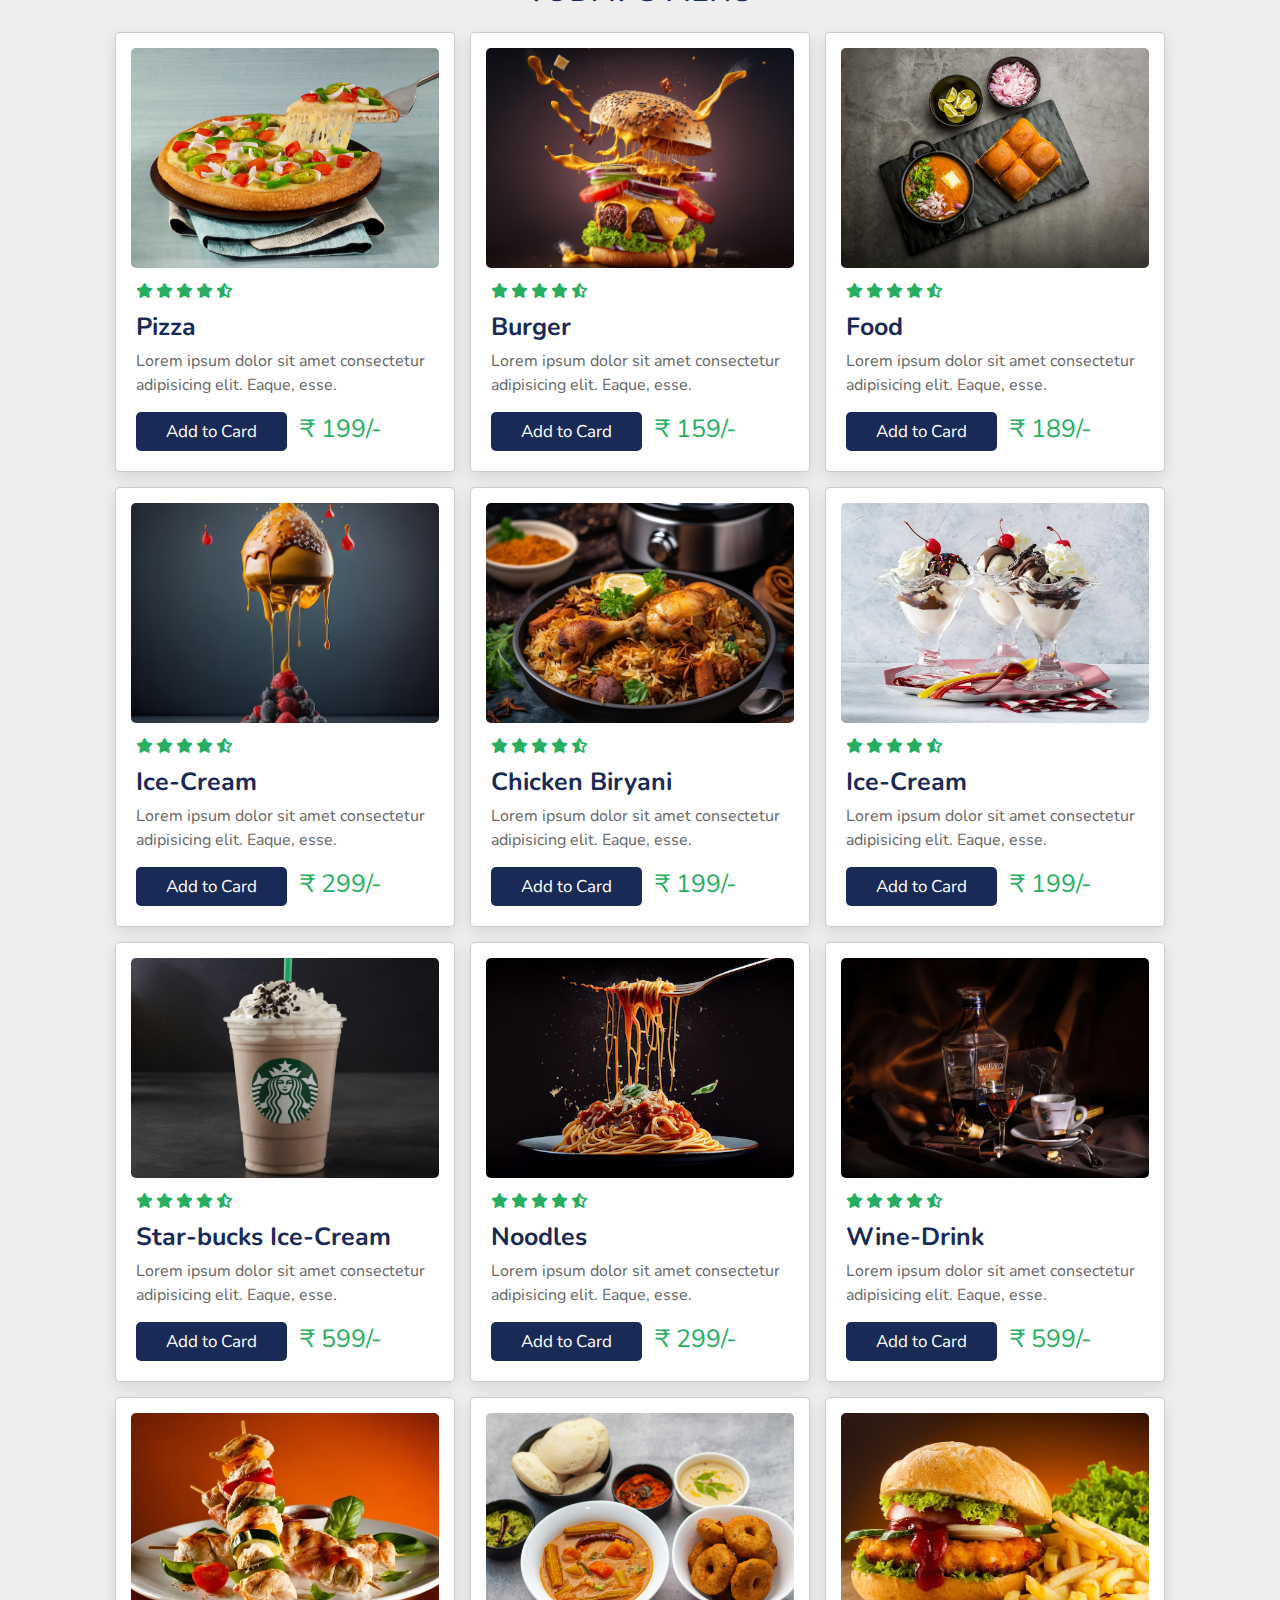
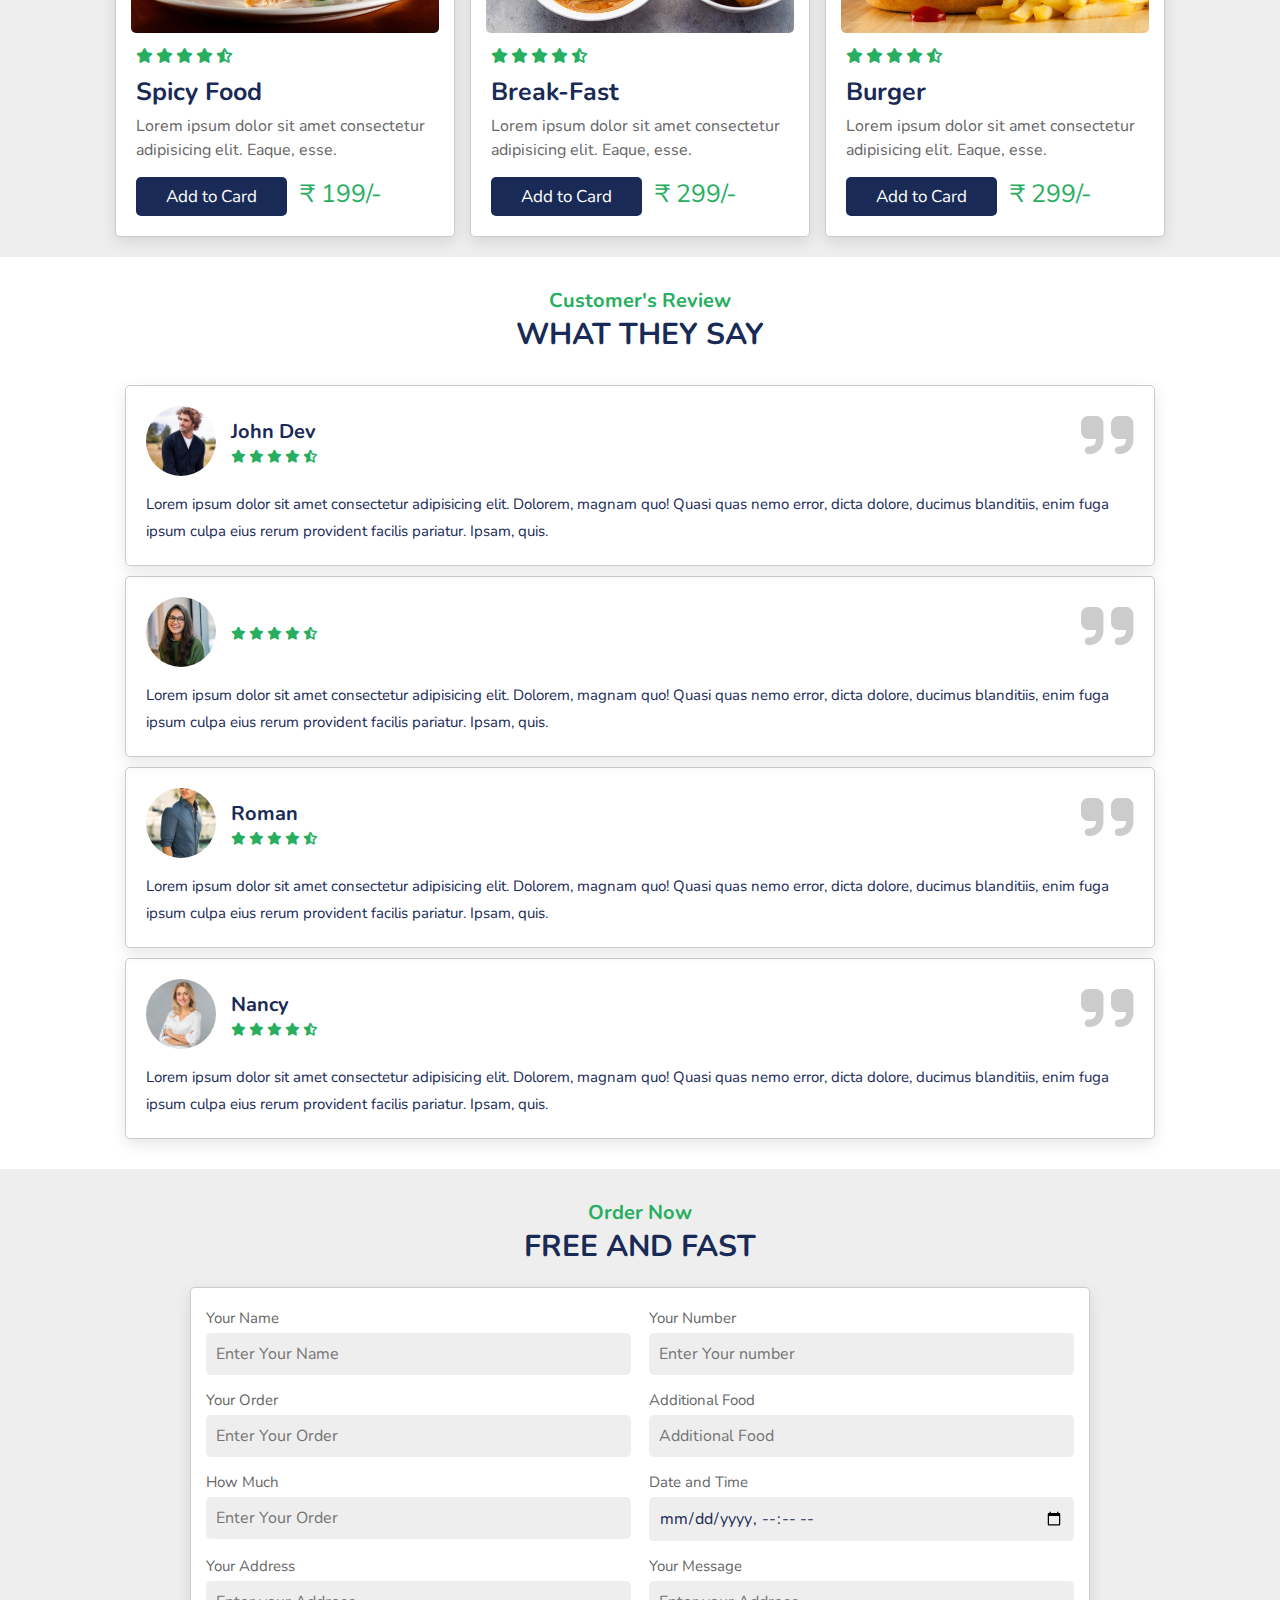
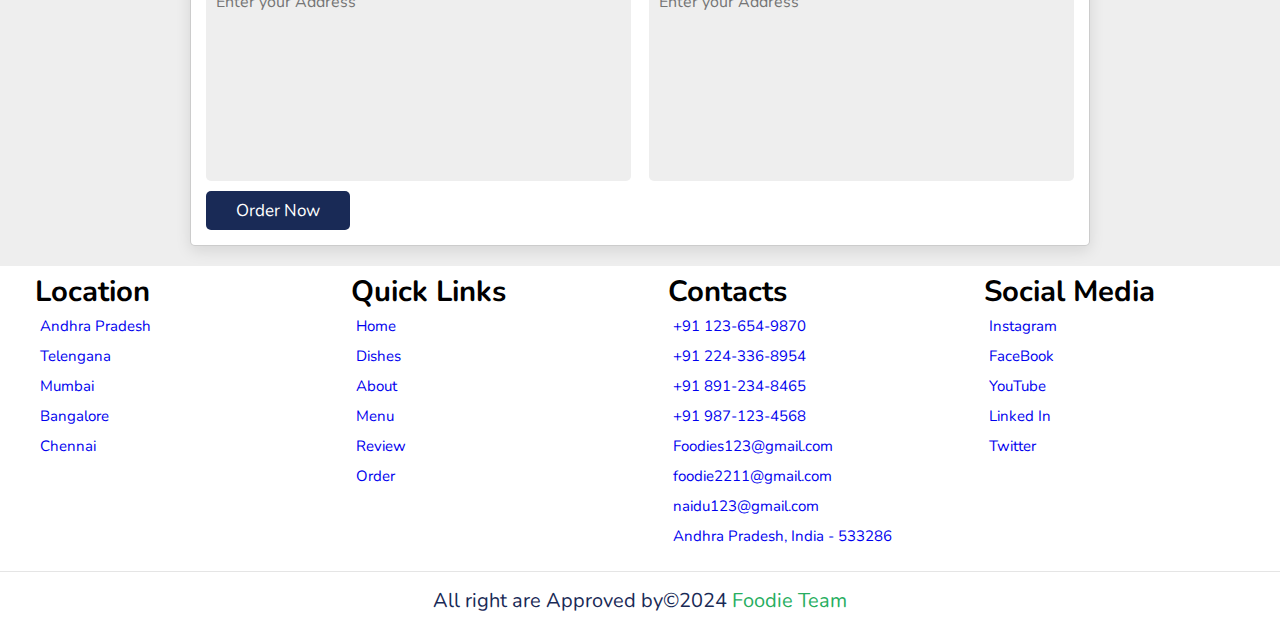
==== commit b59d80e5: "modified:   index.html" ====
--- a/index.html
+++ b/index.html
@@ -25,7 +25,7 @@
        
 
       <nav class="navbar">
-        <a class="active" href="#home">Home</a>
+        <a class="active" href="#">Home</a>
         <a href="#dishes">Dishes</a>
         <a href="#about">About</a>
         <a href="#menu">Menu</a>
